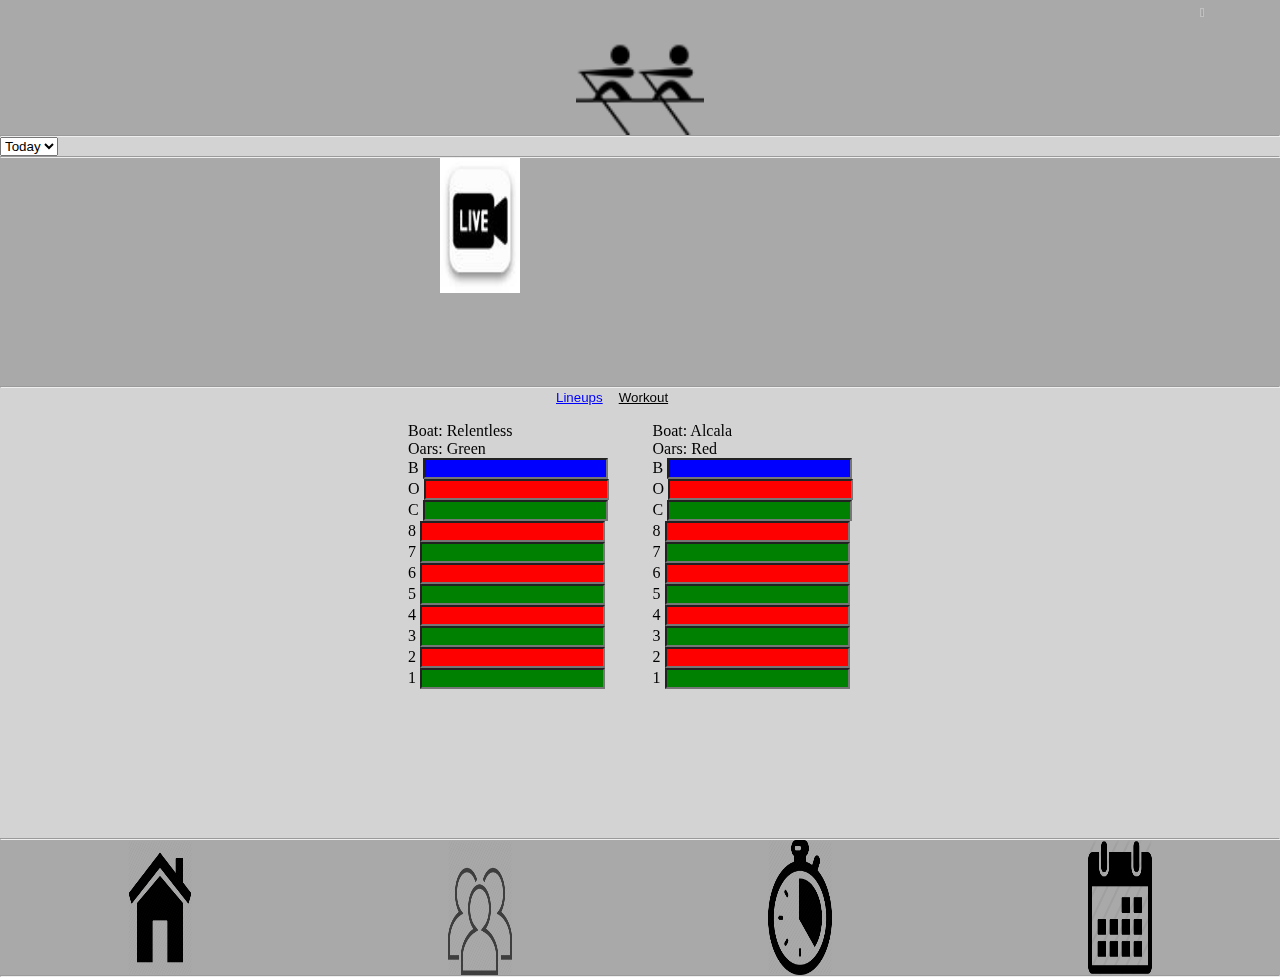
==== Index.html @ 054a0b03 "Add files via upload" ====
<?php
session_start();
?>
<HTML LANG="es">
<HEAD>
  <div style="background: darkgray;">
   <LINK REL="stylesheet" TYPE="text/css" HREF="style.css">
    <script src="Session.js"></script>
    <meta http-equiv="X-UA-Compatible" content="IE=edge"/>
    <img src="Images/rowers.png" width="10%" height="15%" class="center">
    <a href="profile.html"><img src='' width="5%" height="10%" class="right"></a>
  <hr>
  </div>
</HEAD>
<BODY>
  <div id="dayslist" style="background: lightgray;">
    <select>
      <option value="1">Today</option>
    </select>
    <hr>
  </div>
  <div id="topbuttons" style="background: darkgray;">
    <div class="row">
      <div class="column" id="weather">
        <a class="weatherwidget-io" href="https://forecast7.com/en/32d72n117d16/san-diego/?unit=us" data-mode="Current"></a>
        <script>
          !function(d,s,id){var js,fjs=d.getElementsByTagName(s)[0];if(!d.getElementById(id)){js=d.createElement(s);js.id=id;js.src='https://weatherwidget.io/js/widget.min.js';fjs.parentNode.insertBefore(js,fjs);}}(document,'script','weatherwidget-io-js');
        </script>
      </div>
      <div class="column" id="wind">
        <iframe src="https://www.meteoblue.com/en/weather/widget/daily?geoloc=detect&days=2&tempunit=FAHRENHEIT&windunit=MILE_PER_HOUR&precipunit=INCH&coloured=coloured&pictoicon=0&maxtemperature=0&mintemperature=0&windspeed=0&windspeed=1&windgust=0&winddirection=0&winddirection=1&uv=0&humidity=0&precipitation=0&precipitationprobability=0&spot=0&pressure=0&layout=light"  frameborder="0" scrolling="NO" allowtransparency="false" sandbox="allow-same-origin allow-scripts allow-popups allow-popups-to-escape-sandbox" style="width: 108px;height: 150px"></iframe>
      </div>
      <div class="column">
        <a href="livestream.html"><img src="Images/camera.jpg" width="25%" height="15%" class="center"></a>
      </div>
      <div class="column" id="tides">
        <div style="width: 120px;"><iframe style="display: block;" src="https://cdnres.willyweather.com/widget/loadView.html?id=97123" width="120" height="228" frameborder="0" scrolling="no"></iframe><a style="display: block;margin: 0px 0 0 0;height: 0px;text-indent: -9999em;position: relative;z-index: 1" href="https://www.willyweather.com/ca/san-diego-county/san-diego.html" rel="nofollow">San Diego tides forecast</a></div>
      </div>
    </div>
    <hr> 
  </div>
  <div id="lineup-workout" style="background: lightgray;">
    <div class="middle">
    <button type="button" id="lineup-button" style="border: none; color: blue; background: lightgray; text-decoration: underline;" onclick="lineup()">Lineups</button>
    <button type="button" id="workout-button" style="border: none; color: black; background: lightgray; text-decoration: underline;" onclick="workout()">Workout</button>
    </div>
    <div class="container">
      <div id="lineup-container" style="background: lightgray;">
        <ul style="list-style: none;">
          <li>Boat: Relentless</li>
          <li>Oars: Green</li>
          <li>B <input type="text" name="fname" id="lightblue"></li>
          <li>O <input type="text" name="fname" id="red"></li>
          <li>C <input type="text" name="fname" id="green"></li>
          <li>8 <input type="text" name="fname" id="red"></li>
          <li>7 <input type="text" name="fname" id="green"></li>
          <li>6 <input type="text" name="fname" id="red"></li>
          <li>5 <input type="text" name="fname" id="green"></li>
          <li>4 <input type="text" name="fname" id="red"></li>
          <li>3 <input type="text" name="fname" id="green"></li>
          <li>2 <input type="text" name="fname" id="red"></li>
          <li>1 <input type="text" name="fname" id="green"></li>
        </ul>
        <ul style="list-style: none;">
          <li>Boat: Alcala</li>
          <li>Oars: Red</li>
          <li>B <input type="text" name="fname" id="lightblue"></li>
          <li>O <input type="text" name="fname" id="red"></li>
          <li>C <input type="text" name="fname" id="green"></li>
          <li>8 <input type="text" name="fname" id="red"></li>
          <li>7 <input type="text" name="fname" id="green"></li>
          <li>6 <input type="text" name="fname" id="red"></li>
          <li>5 <input type="text" name="fname" id="green"></li>
          <li>4 <input type="text" name="fname" id="red"></li>
          <li>3 <input type="text" name="fname" id="green"></li>
          <li>2 <input type="text" name="fname" id="red"></li>
          <li>1 <input type="text" name="fname" id="green"></li>
        </ul>
      </div>
      <div id="workout-container" style="display:none; background: lightgray;">
        <ul style="list-style: none; border:gray;">
          <li>To East Bay</li>
          <li>Warm-up:</li>
          <li> 6s 4`(I`/I`/I`) reverse pick</li>
          <li>Workout:</li>
          <li>4x10` @20,22,24,22</li>
        </ul>
      </div>
    </div>  
  <hr>    
  </div>
  <div id="bottombuttons" style="background: darkgray;">
    <div class="row">
      <div class="column">
         <a href="Index.html"><img src="Images/home.png" width="20%" height="15%" class="center"></a>
      </div>
      <div class="column">
         <a href="roster.html"><img src="Images/people.png" width="20%" height="15%" class="center"></a>
      </div>
      <div class="column">
         <a href="timer.html"><img src="Images/timer.png" width="20%" height="15%" class="center"></a>
      </div>
      <div class="column">
         <a href="calendar.html"><img src="Images/calendar.png" width="20%" height="15%" class="center"></a>
      </div>
    </div>
    <hr> 
  </div>  
</BODY>
<script src="Session.js" type="text/javascript">
window.onload = alert(window.localStorage.getItem("storageName"));

 document.getElementById('myImage').onload = function() { 
    alert("done"); 
  }

function lineup() {
    document.getElementById("lineup-button").style.color= "blue";
    document.getElementById("lineup-container").style.display="unset";
    document.getElementById("workout-button").style.color= "black";
    document.getElementById("workout-container").style.display="none";
}
function workout() {
    document.getElementById("workout-button").style.color= "blue";
    document.getElementById("workout-container").style.display="unset";
    document.getElementById("lineup-button").style.color= "black";
    document.getElementById("lineup-container").style.display="none";
}
</script>
</HTML>
---- style.css ----
.column {
    float: left;
    width: 25%;
}

.row:after {
    content: "";
    display: table;
    clear: both;
}

.center {
    display: block;
    margin-left: auto;
    margin-right: auto;
}

.right {
    position: absolute;
    top: 8px;
    right: 16px;
}

.middle{ 
	margin: 0 auto; 
	width: 180px; 
}

.container{
	width:45%;
    min-height: 48%;
    padding:1em;
    margin:0 auto;
}

#lightblue{
    background: blue;
}

#red{
    background: red;
}

#green{
    background: green;
}

html, body{
  padding: 0;
  margin: 0;
}

html{
  height: 100%;
}

body{
  min-height: 100%;
}

ul {
    display: inline-block;
    *display: inline;
    zoom: 1
}

* {
    box-sizing: border-box;
}

div *{
  margin:0;
}

a {
  margin:0;
  padding:0;
}

footer{
  border:solid;
}
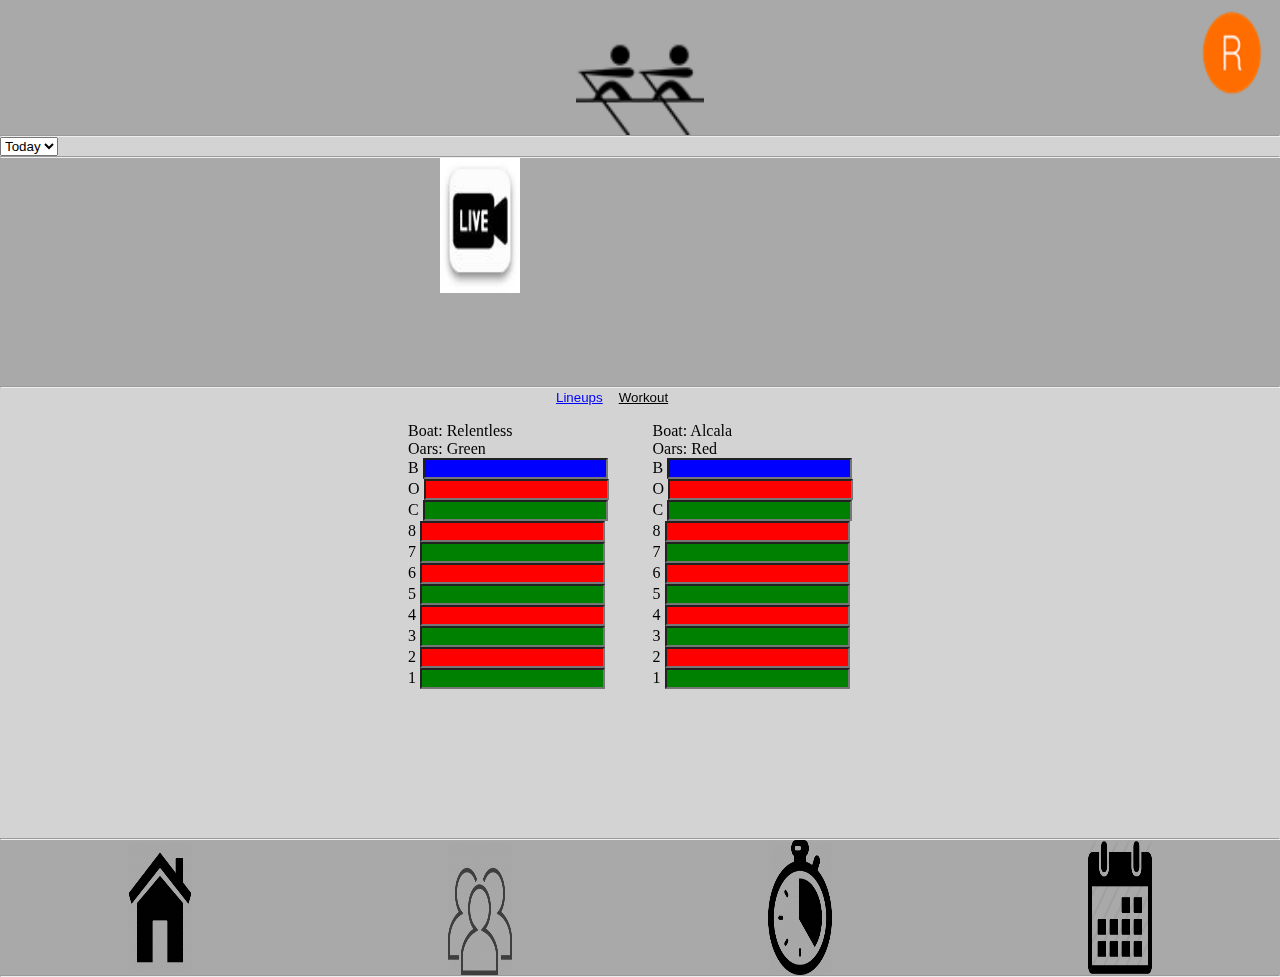
==== commit 233b529c: "Update Index.html" ====
--- a/Index.html
+++ b/Index.html
@@ -8,7 +8,7 @@
     <script src="Session.js"></script>
     <meta http-equiv="X-UA-Compatible" content="IE=edge"/>
     <img src="Images/rowers.png" width="10%" height="15%" class="center">
-    <a href="profile.html"><img src='' width="5%" height="10%" class="right"></a>
+    <a href="profile.html"><img src="Images/profile.png" width="5%" height="10%" class="right"></a>
   <hr>
   </div>
 </HEAD>
@@ -127,4 +127,4 @@
     document.getElementById("lineup-container").style.display="none";
 }
 </script>
-</HTML>+</HTML>
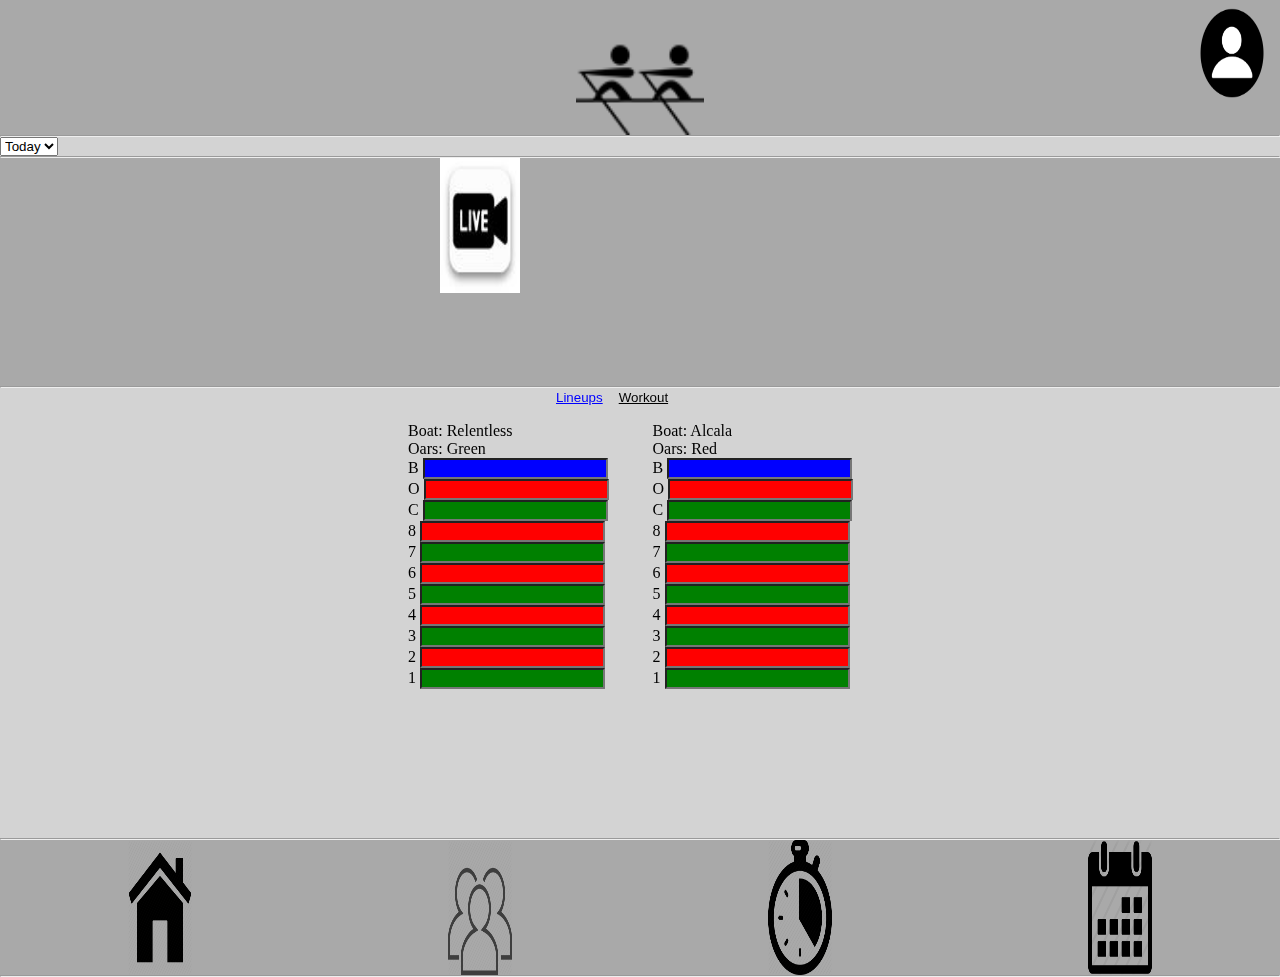
==== commit d0f54553: "Update Index.html" ====
--- a/Index.html
+++ b/Index.html
@@ -1,6 +1,3 @@
-<?php
-session_start();
-?>
 <HTML LANG="es">
 <HEAD>
   <div style="background: darkgray;">
@@ -8,7 +5,7 @@
     <script src="Session.js"></script>
     <meta http-equiv="X-UA-Compatible" content="IE=edge"/>
     <img src="Images/rowers.png" width="10%" height="15%" class="center">
-    <a href="profile.html"><img src="Images/profile.png" width="5%" height="10%" class="right"></a>
+    <a href="profile.html"><img id="profile" src="" width="5%" height="10%" class="right"></a>
   <hr>
   </div>
 </HEAD>
@@ -31,7 +28,7 @@
         <iframe src="https://www.meteoblue.com/en/weather/widget/daily?geoloc=detect&days=2&tempunit=FAHRENHEIT&windunit=MILE_PER_HOUR&precipunit=INCH&coloured=coloured&pictoicon=0&maxtemperature=0&mintemperature=0&windspeed=0&windspeed=1&windgust=0&winddirection=0&winddirection=1&uv=0&humidity=0&precipitation=0&precipitationprobability=0&spot=0&pressure=0&layout=light"  frameborder="0" scrolling="NO" allowtransparency="false" sandbox="allow-same-origin allow-scripts allow-popups allow-popups-to-escape-sandbox" style="width: 108px;height: 150px"></iframe>
       </div>
       <div class="column">
-        <a href="livestream.html"><img src="Images/camera.jpg" width="25%" height="15%" class="center"></a>
+        <a href="http://portal.hdontap.com/s/embed/?stream=catamaran-ptz_eh-CUST&amp;ratio=16:9"><img src="Images/camera.jpg" width="25%" height="15%" class="center"></a>
       </div>
       <div class="column" id="tides">
         <div style="width: 120px;"><iframe style="display: block;" src="https://cdnres.willyweather.com/widget/loadView.html?id=97123" width="120" height="228" frameborder="0" scrolling="no"></iframe><a style="display: block;margin: 0px 0 0 0;height: 0px;text-indent: -9999em;position: relative;z-index: 1" href="https://www.willyweather.com/ca/san-diego-county/san-diego.html" rel="nofollow">San Diego tides forecast</a></div>
@@ -107,12 +104,19 @@
     <hr> 
   </div>  
 </BODY>
-<script src="Session.js" type="text/javascript">
-window.onload = alert(window.localStorage.getItem("storageName"));
-
- document.getElementById('myImage').onload = function() { 
-    alert("done"); 
-  }
+<script>
+var user = window.sessionStorage.getItem('user');
+if(user != null){
+  if (user  == "Coach"){
+        document.getElementById("profile").src = "Images/C.png";
+      }
+      else{
+        document.getElementById("profile").src = "Images/profile.png";
+      }
+}
+else{
+  document.getElementById("profile").src = "Images/user.png";
+}
 
 function lineup() {
     document.getElementById("lineup-button").style.color= "blue";
@@ -120,11 +124,13 @@
     document.getElementById("workout-button").style.color= "black";
     document.getElementById("workout-container").style.display="none";
 }
+
 function workout() {
     document.getElementById("workout-button").style.color= "blue";
     document.getElementById("workout-container").style.display="unset";
     document.getElementById("lineup-button").style.color= "black";
     document.getElementById("lineup-container").style.display="none";
 }
+
 </script>
 </HTML>
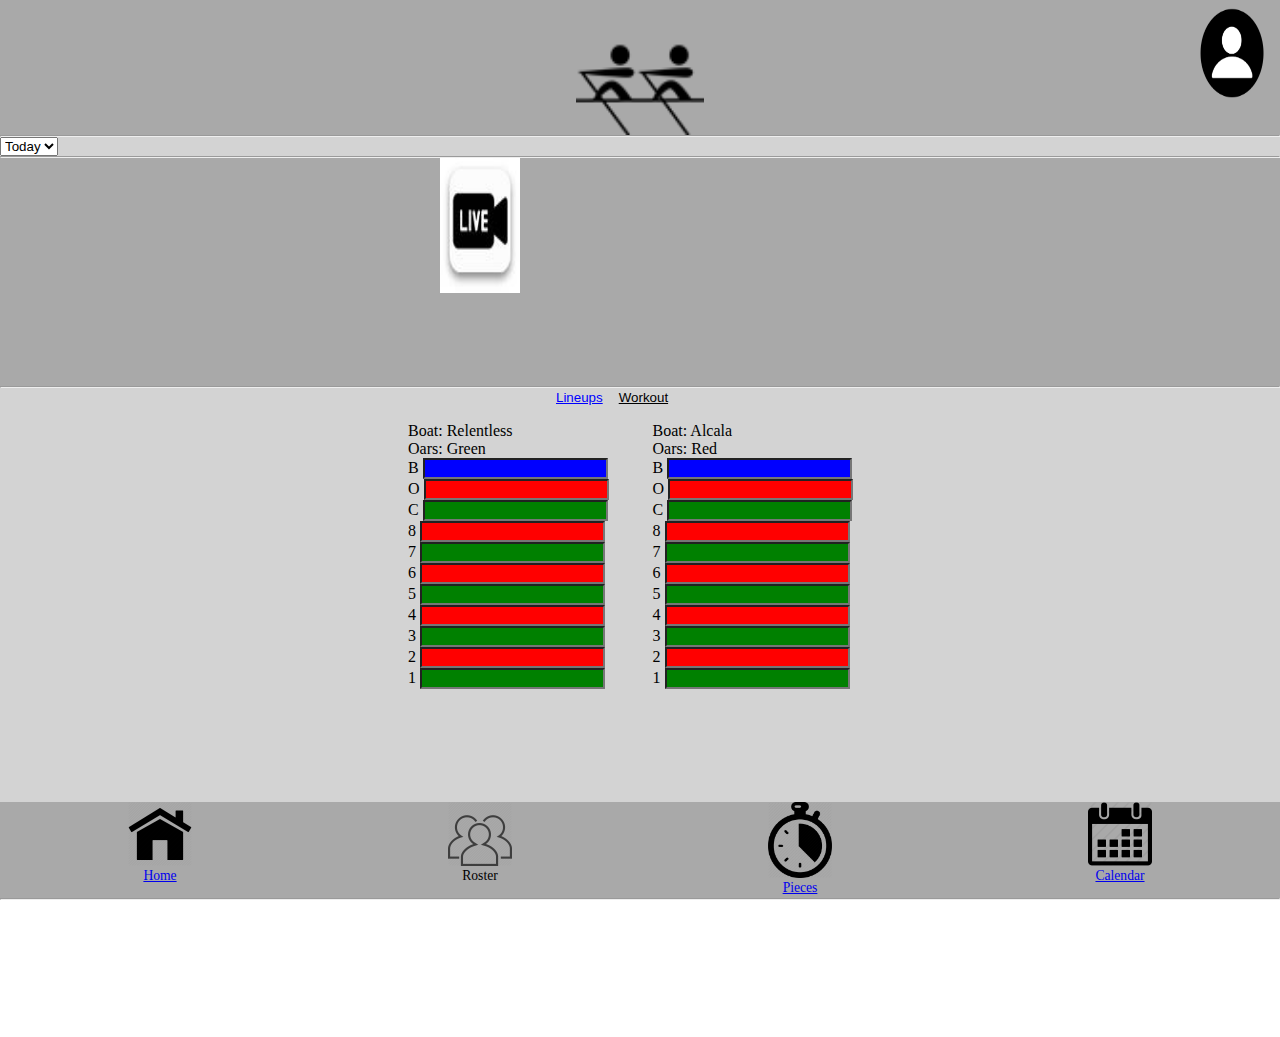
==== commit 3496189c: "Add files via upload" ====
--- a/Index.html
+++ b/Index.html
@@ -9,7 +9,8 @@
   <hr>
   </div>
 </HEAD>
-<BODY>
+<BODY >
+ <div id="container"> 
   <div id="dayslist" style="background: lightgray;">
     <select>
       <option value="1">Today</option>
@@ -86,24 +87,26 @@
     </div>  
   <hr>    
   </div>
+</div>  
+</BODY>
+<FOOTER>
   <div id="bottombuttons" style="background: darkgray;">
     <div class="row">
       <div class="column">
-         <a href="Index.html"><img src="Images/home.png" width="20%" height="15%" class="center"></a>
+         <a href="Index.html"><img src="Images/home.png" width="20%" height="15%" class="center"><label id="bottomtext">Home</label></a>
       </div>
       <div class="column">
-         <a href="roster.html"><img src="Images/people.png" width="20%" height="15%" class="center"></a>
+         <img src="Images/people.png" width="20%" height="15%" class="center"><label id="bottomtext">Roster</label>
       </div>
       <div class="column">
-         <a href="timer.html"><img src="Images/timer.png" width="20%" height="15%" class="center"></a>
+         <a href="pieces.html"><img src="Images/timer.png" width="20%" height="15%" class="center"><label id="bottomtext">Pieces</label></a>
       </div>
       <div class="column">
-         <a href="calendar.html"><img src="Images/calendar.png" width="20%" height="15%" class="center"></a>
+         <a href="calendar.html"><img src="Images/calendar.png" width="20%" height="15%" class="center"><label id="bottomtext">Calendar</label></a>
       </div>
     </div>
     <hr> 
-  </div>  
-</BODY>
+</FOOTER> 
 <script>
 var user = window.sessionStorage.getItem('user');
 if(user != null){
@@ -133,4 +136,4 @@
 }
 
 </script>
-</HTML>
+</HTML>--- a/style.css
+++ b/style.css
@@ -45,17 +45,30 @@
     background: green;
 }
 
+#bottomtext {
+    display: block;
+    text-align: center;
+    line-height: 150%;
+    font-size: .85em;
+}
+
+#piecesul li{
+  margin: 0 0 4px 0
+}
+
+#container { 
+  position: relative; 
+  /* updated to support footer push */
+  min-height: 100%;
+  padding-bottom: 8%; /* must be the same as footer height */
+  box-sizing: border-box;
+  -webkit-box-sizing: border-box;
+    }
+
 html, body{
   padding: 0;
   margin: 0;
-}
-
-html{
   height: 100%;
-}
-
-body{
-  min-height: 100%;
 }
 
 ul {
@@ -77,6 +90,10 @@
   padding:0;
 }
 
-footer{
-  border:solid;
+footer {
+    position: fixed;
+    left: 0;
+    bottom: 0;
+    width: 100%;
+    text-align: center;
 }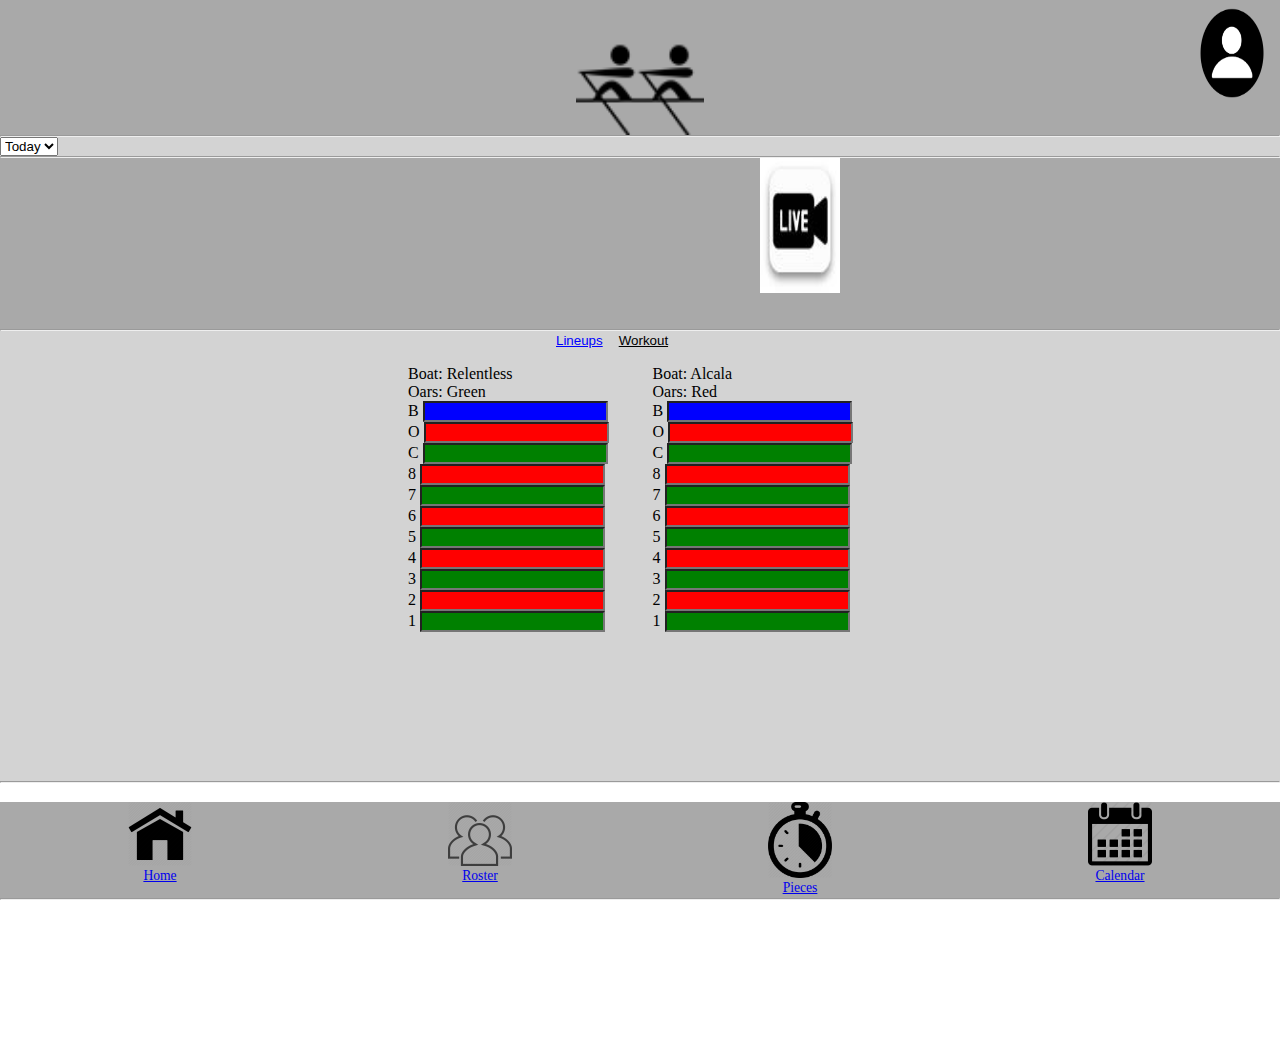
==== commit 58d7aa58: "Update Index.html" ====
--- a/Index.html
+++ b/Index.html
@@ -20,19 +20,19 @@
   <div id="topbuttons" style="background: darkgray;">
     <div class="row">
       <div class="column" id="weather">
-        <a class="weatherwidget-io" href="https://forecast7.com/en/32d72n117d16/san-diego/?unit=us" data-mode="Current"></a>
-        <script>
-          !function(d,s,id){var js,fjs=d.getElementsByTagName(s)[0];if(!d.getElementById(id)){js=d.createElement(s);js.id=id;js.src='https://weatherwidget.io/js/widget.min.js';fjs.parentNode.insertBefore(js,fjs);}}(document,'script','weatherwidget-io-js');
-        </script>
+        <div style="width: 120px;"><iframe style="display: block;" src="https://cdnres.willyweather.com/widget/loadView.html?id=97309" width="120" height="171" frameborder="0" scrolling="no"></iframe><a style="z-index: 1;margin: -20px 0 0 0;display: block;position: relative;height: 20px;text-indent: -9999em" href="https://www.willyweather.com/ca/san-diego-county/san-diego.html" rel="nofollow">San Diego weather</a></div>
+        <!--<a onClick="weather()" ><img src="Images/weather.png" width="25%" height="15%" class="center"></a>-->
       </div>
       <div class="column" id="wind">
-        <iframe src="https://www.meteoblue.com/en/weather/widget/daily?geoloc=detect&days=2&tempunit=FAHRENHEIT&windunit=MILE_PER_HOUR&precipunit=INCH&coloured=coloured&pictoicon=0&maxtemperature=0&mintemperature=0&windspeed=0&windspeed=1&windgust=0&winddirection=0&winddirection=1&uv=0&humidity=0&precipitation=0&precipitationprobability=0&spot=0&pressure=0&layout=light"  frameborder="0" scrolling="NO" allowtransparency="false" sandbox="allow-same-origin allow-scripts allow-popups allow-popups-to-escape-sandbox" style="width: 108px;height: 150px"></iframe>
+        <div style="width: 120px;"><iframe style="display: block;" src="https://cdnres.willyweather.com/widget/loadView.html?id=97311" width="210" height="171" frameborder="0" scrolling="no"></iframe><a style="position: relative;display: block;text-indent: -9999em;height: 20px;z-index: 1;margin: -20px 0 0 0" href="https://www.willyweather.com/ca/san-diego-county/san-diego.html" rel="nofollow">local wind</a></div>
+        <!--<a onClick="wind()" ><img src="Images/wind.jpg" width="25%" height="15%" class="center"></a>-->
       </div>
       <div class="column">
         <a href="http://portal.hdontap.com/s/embed/?stream=catamaran-ptz_eh-CUST&amp;ratio=16:9"><img src="Images/camera.jpg" width="25%" height="15%" class="center"></a>
       </div>
-      <div class="column" id="tides">
-        <div style="width: 120px;"><iframe style="display: block;" src="https://cdnres.willyweather.com/widget/loadView.html?id=97123" width="120" height="228" frameborder="0" scrolling="no"></iframe><a style="display: block;margin: 0px 0 0 0;height: 0px;text-indent: -9999em;position: relative;z-index: 1" href="https://www.willyweather.com/ca/san-diego-county/san-diego.html" rel="nofollow">San Diego tides forecast</a></div>
+      <div class="column" id="waves">
+        <div style="width: 120px;"><iframe style="display: block;" src="https://cdnres.willyweather.com/widget/loadView.html?id=97312" width="120" height="171" frameborder="0" scrolling="no"></iframe><a style="position: relative;z-index: 1;margin: -20px 0 0 0;height: 20px;text-indent: -9999em;display: block" href="https://www.willyweather.com/ca/san-diego-county/san-diego.html" rel="nofollow">san diego's tides</a></div>
+       <!-- <a onClick="waves()" ><img src="Images/tides.jpg" width="25%" height="15%" class="center"></a>-->
       </div>
     </div>
     <hr> 
@@ -96,7 +96,7 @@
          <a href="Index.html"><img src="Images/home.png" width="20%" height="15%" class="center"><label id="bottomtext">Home</label></a>
       </div>
       <div class="column">
-         <img src="Images/people.png" width="20%" height="15%" class="center"><label id="bottomtext">Roster</label>
+         <a href="roster.html"><img src="Images/people.png" width="20%" height="15%" class="center"><label id="bottomtext">Roster</label></a>
       </div>
       <div class="column">
          <a href="pieces.html"><img src="Images/timer.png" width="20%" height="15%" class="center"><label id="bottomtext">Pieces</label></a>
@@ -118,6 +118,7 @@
       }
 }
 else{
+  //window.location = "profile.html";
   document.getElementById("profile").src = "Images/user.png";
 }
 
@@ -136,4 +137,4 @@
 }
 
 </script>
-</HTML>+</HTML>
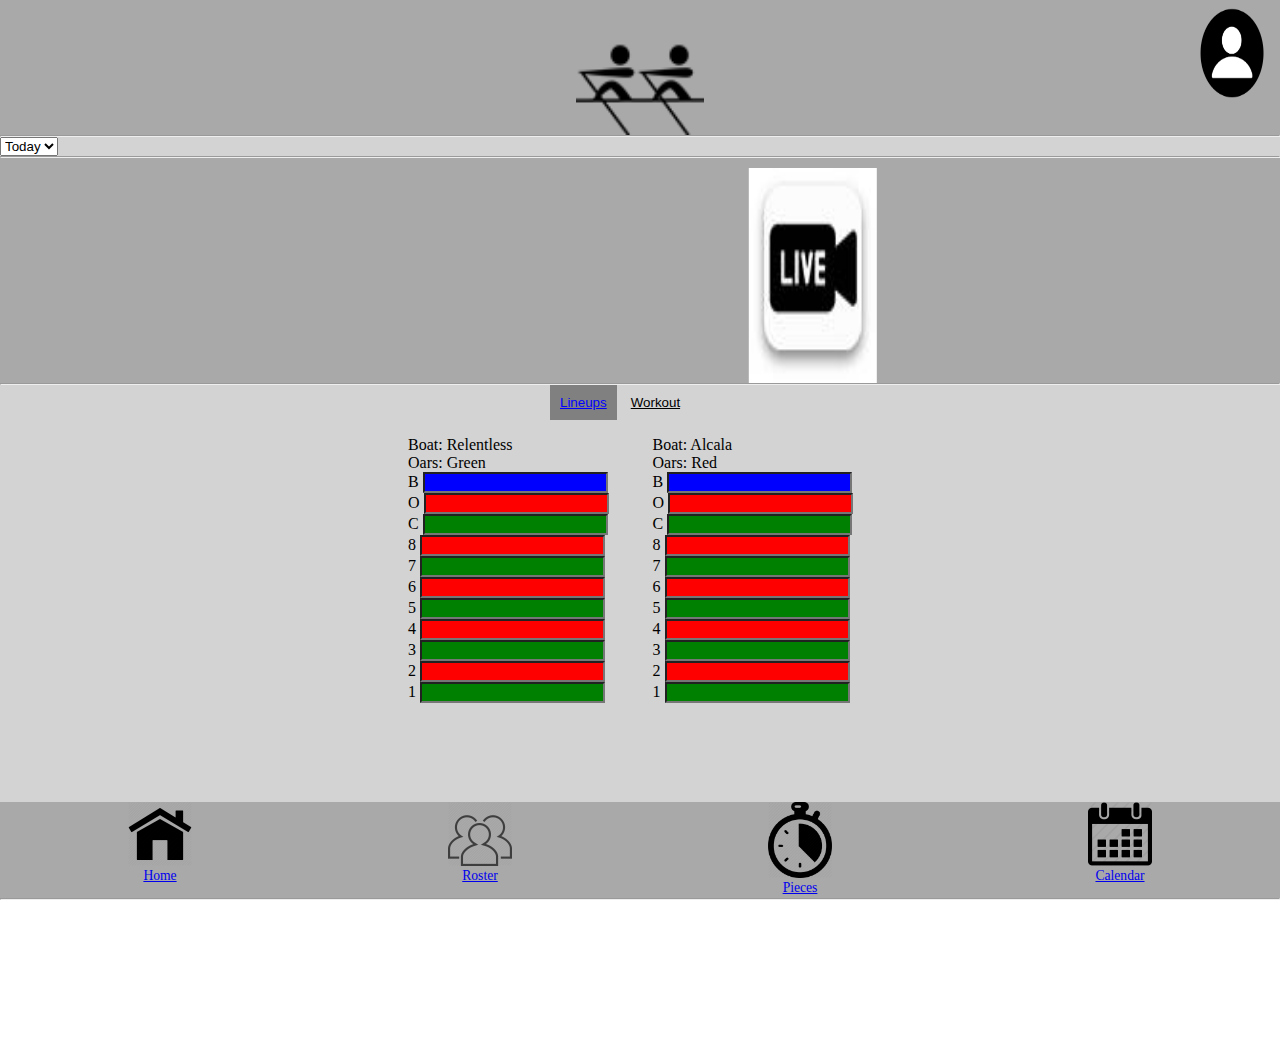
==== commit 3ce161b7: "Add files via upload" ====
--- a/Index.html
+++ b/Index.html
@@ -10,7 +10,7 @@
   </div>
 </HEAD>
 <BODY >
- <div id="container"> 
+ <div id="container" > 
   <div id="dayslist" style="background: lightgray;">
     <select>
       <option value="1">Today</option>
@@ -20,27 +20,24 @@
   <div id="topbuttons" style="background: darkgray;">
     <div class="row">
       <div class="column" id="weather">
-        <div style="width: 120px;"><iframe style="display: block;" src="https://cdnres.willyweather.com/widget/loadView.html?id=97309" width="120" height="171" frameborder="0" scrolling="no"></iframe><a style="z-index: 1;margin: -20px 0 0 0;display: block;position: relative;height: 20px;text-indent: -9999em" href="https://www.willyweather.com/ca/san-diego-county/san-diego.html" rel="nofollow">San Diego weather</a></div>
-        <!--<a onClick="weather()" ><img src="Images/weather.png" width="25%" height="15%" class="center"></a>-->
+        <iframe style="position: relative; top: 20%; transform: translateY(-50%);transform: translateX(40%); margin:0 auto; display: block;" src="https://cdnres.willyweather.com/widget/loadView.html?id=97309" width="120" height="171" frameborder="0" scrolling="no"></iframe><a style="z-index: 1;margin: -20px 0 0 0;display: block;position: relative;height: 20px;text-indent: -9999em" href="https://www.willyweather.com/ca/san-diego-county/san-diego.html" rel="nofollow">San Diego weather</a>
       </div>
       <div class="column" id="wind">
-        <div style="width: 120px;"><iframe style="display: block;" src="https://cdnres.willyweather.com/widget/loadView.html?id=97311" width="210" height="171" frameborder="0" scrolling="no"></iframe><a style="position: relative;display: block;text-indent: -9999em;height: 20px;z-index: 1;margin: -20px 0 0 0" href="https://www.willyweather.com/ca/san-diego-county/san-diego.html" rel="nofollow">local wind</a></div>
-        <!--<a onClick="wind()" ><img src="Images/wind.jpg" width="25%" height="15%" class="center"></a>-->
+        <iframe style="position: relative; top: 20%; transform: translateY(-50%);transform: translateX(10%); margin:0 auto; display: block;" src="https://cdnres.willyweather.com/widget/loadView.html?id=97311" width="210" height="171" frameborder="0" scrolling="no"></iframe><a style="position: relative;display: block;text-indent: -9999em;height: 20px;z-index: 1;margin: -20px 0 0 0" href="https://www.willyweather.com/ca/san-diego-county/san-diego.html" rel="nofollow">local wind</a>
       </div>
       <div class="column">
-        <a href="http://portal.hdontap.com/s/embed/?stream=catamaran-ptz_eh-CUST&amp;ratio=16:9"><img src="Images/camera.jpg" width="25%" height="15%" class="center"></a>
+        <a href="http://portal.hdontap.com/s/embed/?stream=catamaran-ptz_eh-CUST&amp;ratio=16:9"><img style="position: relative; transform: translateX(10%); margin:0 auto; display: block; padding-top:3%;" src="Images/camera.jpg" width="40%" height="25%" class="center"></a>
       </div>
       <div class="column" id="waves">
-        <div style="width: 120px;"><iframe style="display: block;" src="https://cdnres.willyweather.com/widget/loadView.html?id=97312" width="120" height="171" frameborder="0" scrolling="no"></iframe><a style="position: relative;z-index: 1;margin: -20px 0 0 0;height: 20px;text-indent: -9999em;display: block" href="https://www.willyweather.com/ca/san-diego-county/san-diego.html" rel="nofollow">san diego's tides</a></div>
-       <!-- <a onClick="waves()" ><img src="Images/tides.jpg" width="25%" height="15%" class="center"></a>-->
+        <iframe style="position: relative; top: 20% ;transform: translateX(-40%); margin:0 auto; display: block;"  src="https://cdnres.willyweather.com/widget/loadView.html?id=97312" width="120" height="171" frameborder="0" scrolling="no"></iframe><a style="position: relative;z-index: 1;margin: -20px 0 0 0;height: 20px;text-indent: -9999em;display: block" href="https://www.willyweather.com/ca/san-diego-county/san-diego.html" rel="nofollow">san diego's tides</a>
       </div>
     </div>
     <hr> 
   </div>
   <div id="lineup-workout" style="background: lightgray;">
     <div class="middle">
-    <button type="button" id="lineup-button" style="border: none; color: blue; background: lightgray; text-decoration: underline;" onclick="lineup()">Lineups</button>
-    <button type="button" id="workout-button" style="border: none; color: black; background: lightgray; text-decoration: underline;" onclick="workout()">Workout</button>
+    <button type="button" id="lineup-button" style="border: none; color: blue; background: gray; text-decoration: underline;padding:10px;" onclick="lineup()">Lineups</button>
+    <button type="button" id="workout-button" style="border: none; color: black; background: lightgray; text-decoration: underline;padding:10px;" onclick="workout()">Workout</button>
     </div>
     <div class="container">
       <div id="lineup-container" style="background: lightgray;">
@@ -124,17 +121,34 @@
 
 function lineup() {
     document.getElementById("lineup-button").style.color= "blue";
+    document.getElementById("lineup-button").style.background= "gray";
     document.getElementById("lineup-container").style.display="unset";
     document.getElementById("workout-button").style.color= "black";
+    document.getElementById("workout-button").style.background= "lightgray";
     document.getElementById("workout-container").style.display="none";
 }
 
 function workout() {
     document.getElementById("workout-button").style.color= "blue";
+    document.getElementById("workout-button").style.background= "gray";
     document.getElementById("workout-container").style.display="unset";
     document.getElementById("lineup-button").style.color= "black";
+    document.getElementById("lineup-button").style.background= "lightgray";
     document.getElementById("lineup-container").style.display="none";
 }
 
+function weather(){
+  MyWindow=window.open('weather.html','MyWindow',resizable=0,width=50,height=50);
+  return false;
+}
+
+function wind(){
+  MyWindow=window.open('wind.html','MyWindow',resizable=0,width=50,height=50);
+  return false;
+}
+function waves(){
+  MyWindow=window.open('waves.html','MyWindow',resizable=0,width=50,height=50);
+  return false;
+}
 </script>
-</HTML>
+</HTML>